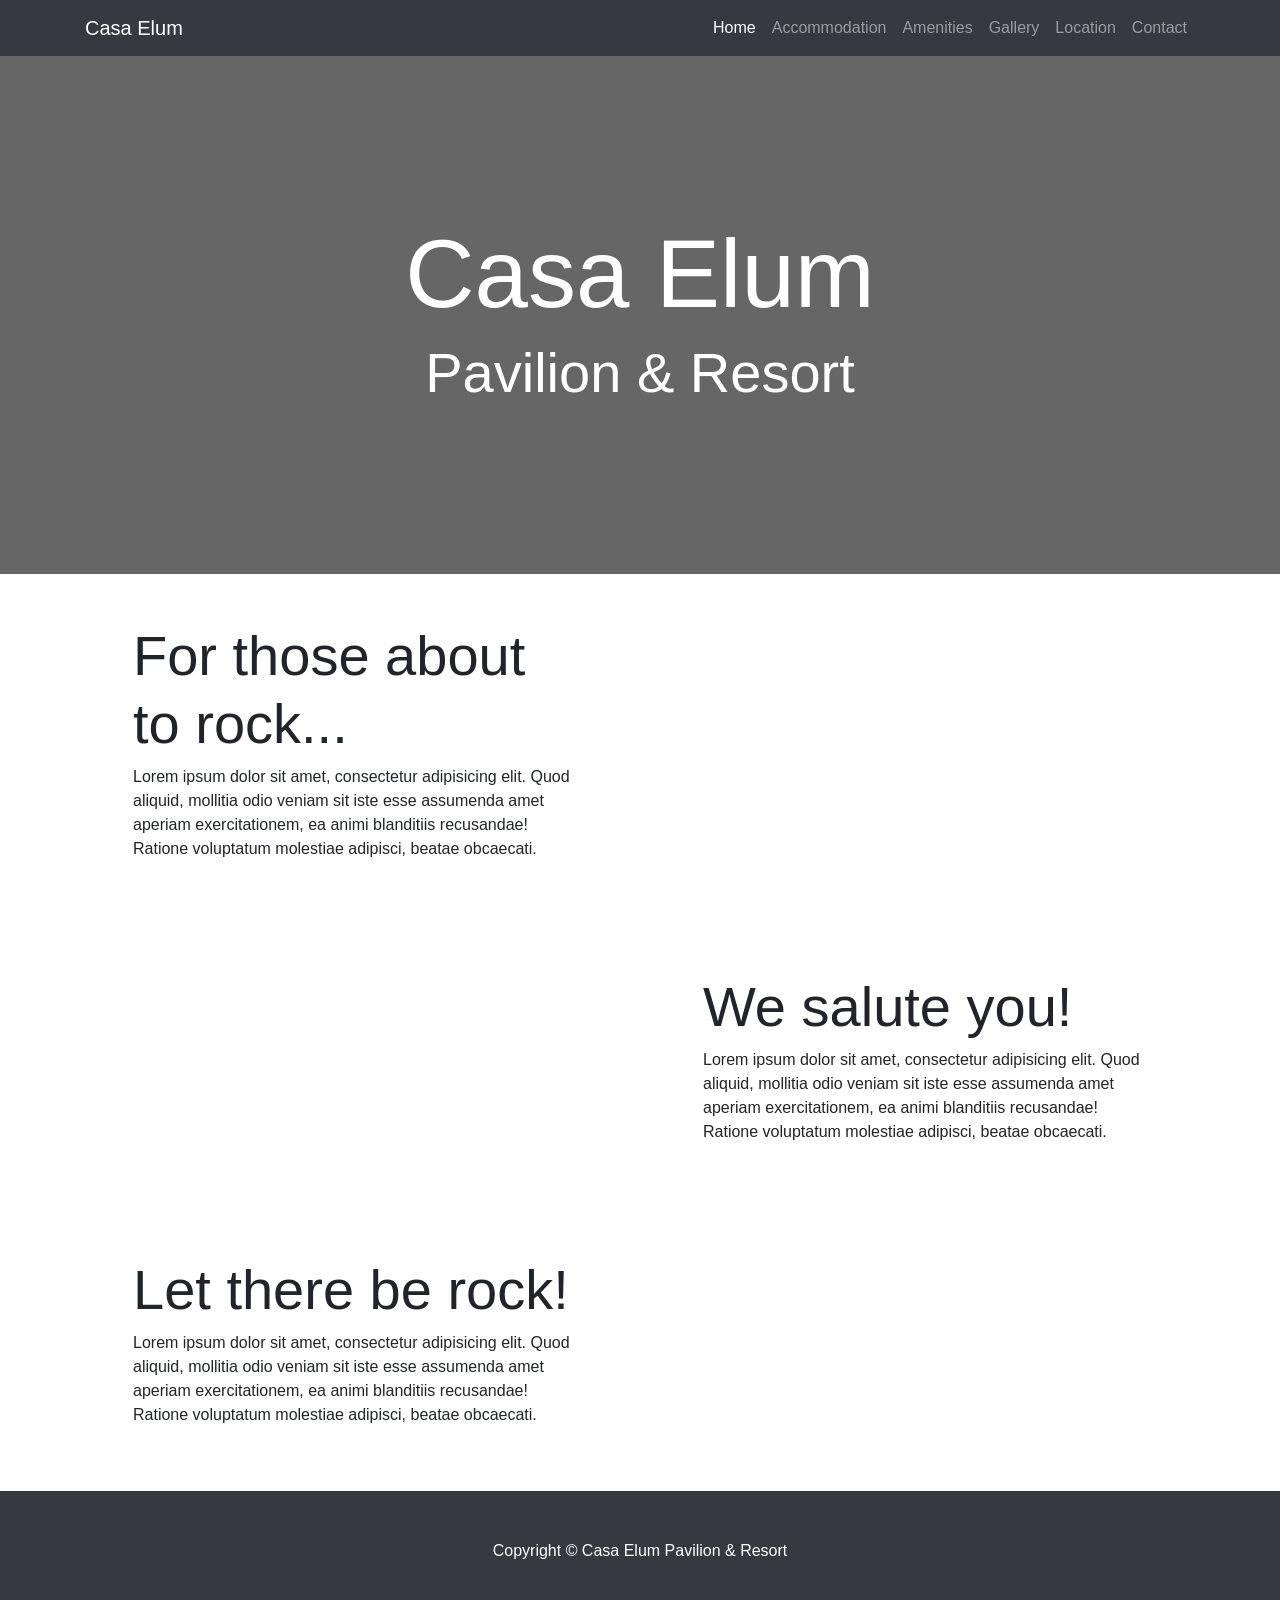
==== casaelum-web/index.html @ e085ee61 "web source initial commit for the web sources" ====
<!DOCTYPE html>
<html lang="en">

  <head>

    <meta charset="utf-8">
    <meta name="viewport" content="width=device-width, initial-scale=1, shrink-to-fit=no">
    <meta name="description" content="">
    
    <title>Casa Elum | Reservation</title>

    <!-- Bootstrap core CSS -->
    <link href="vendor/bootstrap/css/bootstrap.min.css" rel="stylesheet">

    <!-- Custom styles for this template -->
    <link href="css/one-page-wonder.css" rel="stylesheet">

  </head>

  <body>

    <!-- Navigation -->
    <nav class="navbar navbar-expand-lg navbar-dark bg-dark fixed-top">
      <div class="container">
        <a class="navbar-brand" href="#">Casa Elum</a>
        <button class="navbar-toggler" type="button" data-toggle="collapse" data-target="#navbarResponsive" aria-controls="navbarResponsive" aria-expanded="false" aria-label="Toggle navigation">
          <span class="navbar-toggler-icon"></span>
        </button>
        <div class="collapse navbar-collapse" id="navbarResponsive">
          <ul class="navbar-nav ml-auto">
            <li class="nav-item active">
              <a class="nav-link" href="#">Home
                <span class="sr-only">(current)</span>
              </a>
            </li>
            <li class="nav-item">
              <a class="nav-link" href="#">Accommodation</a>
            </li>
            <li class="nav-item">
              <a class="nav-link" href="#">Amenities</a>
            </li>
            <li class="nav-item">
              <a class="nav-link" href="#">Gallery</a>
            </li>
            <li class="nav-item">
              <a class="nav-link" href="#">Location</a>
            </li>
            <li class="nav-item">
              <a class="nav-link" href="#">Contact</a>
            </li>
          </ul>
        </div>
      </div>
    </nav>

    <header class="masthead">
      <div class="overlay">
        <div class="container">
          <h1 class="display-1 text-white">Casa Elum</h1>
          <h2 class="display-4 text-white">Pavilion & Resort</h2>
        </div>
      </div>
    </header>

    <section>
      <div class="container">
        <div class="row align-items-center">
          <div class="col-md-6 order-2">
            <div class="p-5">
              <img class="img-fluid rounded-circle" src="https://unsplash.it/500/500?image=836" alt="">
            </div>
          </div>
          <div class="col-md-6 order-1">
            <div class="p-5">
              <h2 class="display-4">For those about to rock...</h2>
              <p>Lorem ipsum dolor sit amet, consectetur adipisicing elit. Quod aliquid, mollitia odio veniam sit iste esse assumenda amet aperiam exercitationem, ea animi blanditiis recusandae! Ratione voluptatum molestiae adipisci, beatae obcaecati.</p>
            </div>
          </div>
        </div>
      </div>
    </section>

    <section>
      <div class="container">
        <div class="row align-items-center">
          <div class="col-md-6">
            <div class="p-5">
              <img class="img-fluid rounded-circle" src="https://unsplash.it/500/500?image=452" alt="">
            </div>
          </div>
          <div class="col-md-6">
            <div class="p-5">
              <h2 class="display-4">We salute you!</h2>
              <p>Lorem ipsum dolor sit amet, consectetur adipisicing elit. Quod aliquid, mollitia odio veniam sit iste esse assumenda amet aperiam exercitationem, ea animi blanditiis recusandae! Ratione voluptatum molestiae adipisci, beatae obcaecati.</p>
            </div>
          </div>
        </div>
      </div>
    </section>

    <section>
      <div class="container">
        <div class="row align-items-center">
          <div class="col-md-6 order-2">
            <div class="p-5">
              <img class="img-fluid rounded-circle" src="https://unsplash.it/500/500?image=453" alt="">
            </div>
          </div>
          <div class="col-md-6 order-1">
            <div class="p-5">
              <h2 class="display-4">Let there be rock!</h2>
              <p>Lorem ipsum dolor sit amet, consectetur adipisicing elit. Quod aliquid, mollitia odio veniam sit iste esse assumenda amet aperiam exercitationem, ea animi blanditiis recusandae! Ratione voluptatum molestiae adipisci, beatae obcaecati.</p>
            </div>
          </div>
        </div>
      </div>
    </section>

    <!-- Footer -->
    <footer class="py-5 bg-dark">
      <div class="container">
        <p class="m-0 text-center text-white">Copyright &copy; Casa Elum Pavilion & Resort</p>
      </div>
      <!-- /.container -->
    </footer>

    <!-- Bootstrap core JavaScript -->
    <script src="vendor/jquery/jquery.min.js"></script>
    <script src="vendor/bootstrap/js/bootstrap.bundle.min.js"></script>

  </body>

</html>
---- casaelum-web/css/one-page-wonder.css ----
/*!
 * Start Bootstrap - One Page Wonder (https://startbootstrap.com/template-overviews/one-page-wonder)
 * Copyright 2013-2017 Start Bootstrap
 * Licensed under MIT (https://github.com/BlackrockDigital/startbootstrap-one-page-wonder/blob/master/LICENSE)
 */

body {
  padding-top: 54px;
}

@media (min-width: 992px) {
  body {
    padding-top: 56px;
  }
}

header.masthead {
  background: url('https://unsplash.it/1900/1080?image=304') no-repeat center center scroll;
  -webkit-background-size: cover;
  -moz-background-size: cover;
  background-size: cover;
  -o-background-size: cover;
}

header.masthead>.overlay {
  padding: 5rem 0;
  text-align: center;
  background: rgba(0, 0, 0, 0.6);
}

@media (min-width: 992px) {
  header.masthead>.overlay {
    padding: 10rem 0;
  }
}
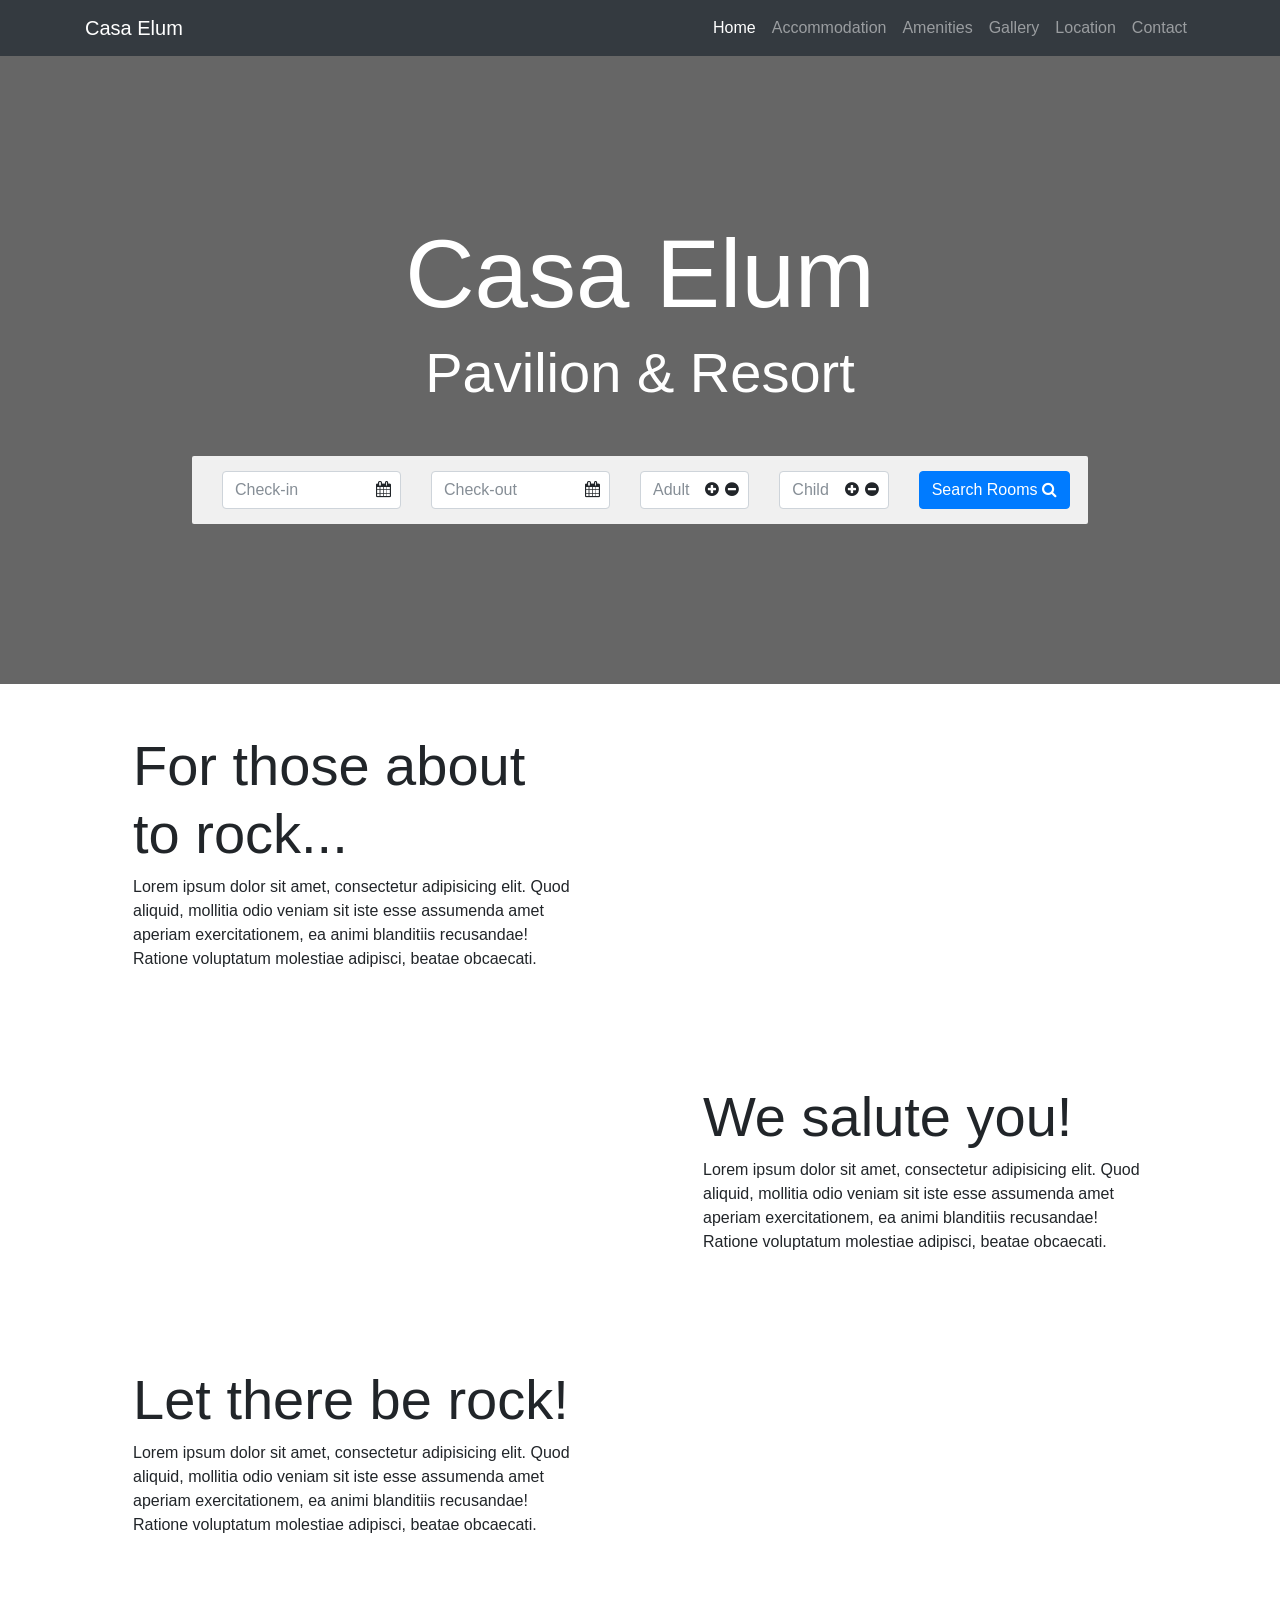
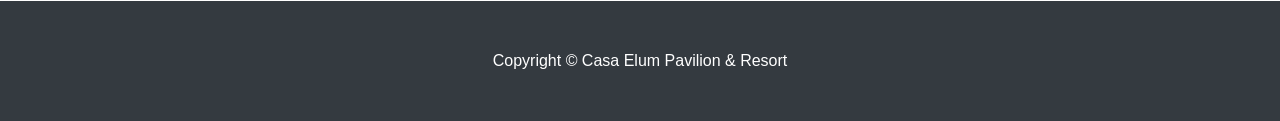
==== commit 4eb38d8e: "Navigation, Booking Module" ====
--- a/casaelum-web/index.html
+++ b/casaelum-web/index.html
@@ -7,13 +7,16 @@
     <meta name="viewport" content="width=device-width, initial-scale=1, shrink-to-fit=no">
     <meta name="description" content="">
     
-    <title>Casa Elum | Reservation</title>
+    <title>Casa Elum | Pavilion & Resort</title>
 
     <!-- Bootstrap core CSS -->
     <link href="vendor/bootstrap/css/bootstrap.min.css" rel="stylesheet">
 
     <!-- Custom styles for this template -->
     <link href="css/one-page-wonder.css" rel="stylesheet">
+    <link href="css/bootstrap-datepicker3.css" rel="stylesheet">
+    <link href="css/font-awesome/css/font-awesome.min.css" rel="stylesheet">
+    <link href="css/style.css" rel="stylesheet">
 
   </head>
 
@@ -58,6 +61,31 @@
         <div class="container">
           <h1 class="display-1 text-white">Casa Elum</h1>
           <h2 class="display-4 text-white">Pavilion & Resort</h2>
+        </div>
+        <div class="container mar-t-50 wid-70 checkin-panel">
+          <form class="col-md-12 row">            
+            <div class="col-md-3 inner-addon right-addon">
+              <i class="fa fa-calendar" aria-hidden="true"></i>
+              <input data-provide="datepicker" type="text" class="form-control" placeholder="Check-in" />              
+            </div>   
+            <div class="col-md-3 inner-addon right-addon">
+              <i class="fa fa-calendar" aria-hidden="true"></i>
+              <input data-provide="datepicker" type="text" class="form-control" placeholder="Check-out" />              
+            </div>         
+            <div class="col-md-2 inner-addon right-addon">
+              <i class="fa fa-plus-circle fa-second" aria-hidden="true"></i>
+              <i class="fa fa-minus-circle" aria-hidden="true"></i>
+              <input type="text" class="form-control" placeholder="Adult" />              
+            </div>
+            <div class="col-md-2 inner-addon right-addon">
+              <i class="fa fa-plus-circle fa-second" aria-hidden="true"></i>
+              <i class="fa fa-minus-circle" aria-hidden="true"></i>
+              <input type="text" class="form-control" placeholder="Child" />              
+            </div>
+            <div class="col-md-2">
+              <button class="btn btn-primary">Search Rooms<i class="fa fa-search mar-l-5" aria-hidden="true"></i></button>
+            </div>
+          </form>
         </div>
       </div>
     </header>
@@ -127,7 +155,8 @@
     <!-- Bootstrap core JavaScript -->
     <script src="vendor/jquery/jquery.min.js"></script>
     <script src="vendor/bootstrap/js/bootstrap.bundle.min.js"></script>
-
+    <script src="vendor/bootstrap-datepicker.min.js"></script>
+    <script src="js/main.js"></script>
   </body>
 
 </html>
--- a/casaelum-web/css/style.css
+++ b/casaelum-web/css/style.css
@@ -0,0 +1,55 @@
+.mar-t-20 { margin-top: 20px; }
+.mar-t-50 { margin-top: 50px; }
+.mar-l-20 { margin-left: 20px; }
+.mar-l-5 { margin-left: 5px; }
+.mar-l-10 { margin-left: 10px; }
+.mar-r-5 { margin-right: 5px; }
+.mar-r-12 { margin-right: 12px; }
+.mar-r-15 { margin-right: 15px; }
+
+.wid-70 { width: 70%; }
+.wid-80 { width: 80%; }
+.wid-100 { width: 100%; }
+
+.checkin-panel {
+    background: #fff;
+    background: rgba(255,255,255,0.9);
+    white-space: nowrap;
+    border-radius: 2px;
+    padding-top: 15px;
+    padding-bottom: 15px;
+}
+
+.checkin-panel-booking {
+    border: 1px solid #ccc;
+    border-radius: 2px;
+    padding-top: 15px;
+    padding-bottom: 15px;
+}
+
+.bc-separator {
+    font-size: 8pt;
+    margin-left: 5px;
+    margin-right: 5px;
+}
+
+/* enable absolute positioning */
+.inner-addon { 
+    position: relative; 
+}
+
+/* style icon */
+.inner-addon .fa {
+  position: absolute;
+  padding: 10px;
+  cursor: pointer;
+}
+
+/* align icon */
+.left-addon .fa  { left:  0px;}
+.right-addon .fa { right: 15px;}
+.right-addon .fa-second { right: 35px;}
+
+/* add padding  */
+.left-addon input  { padding-left:  30px; }
+.right-addon input { padding-right: 30px; }
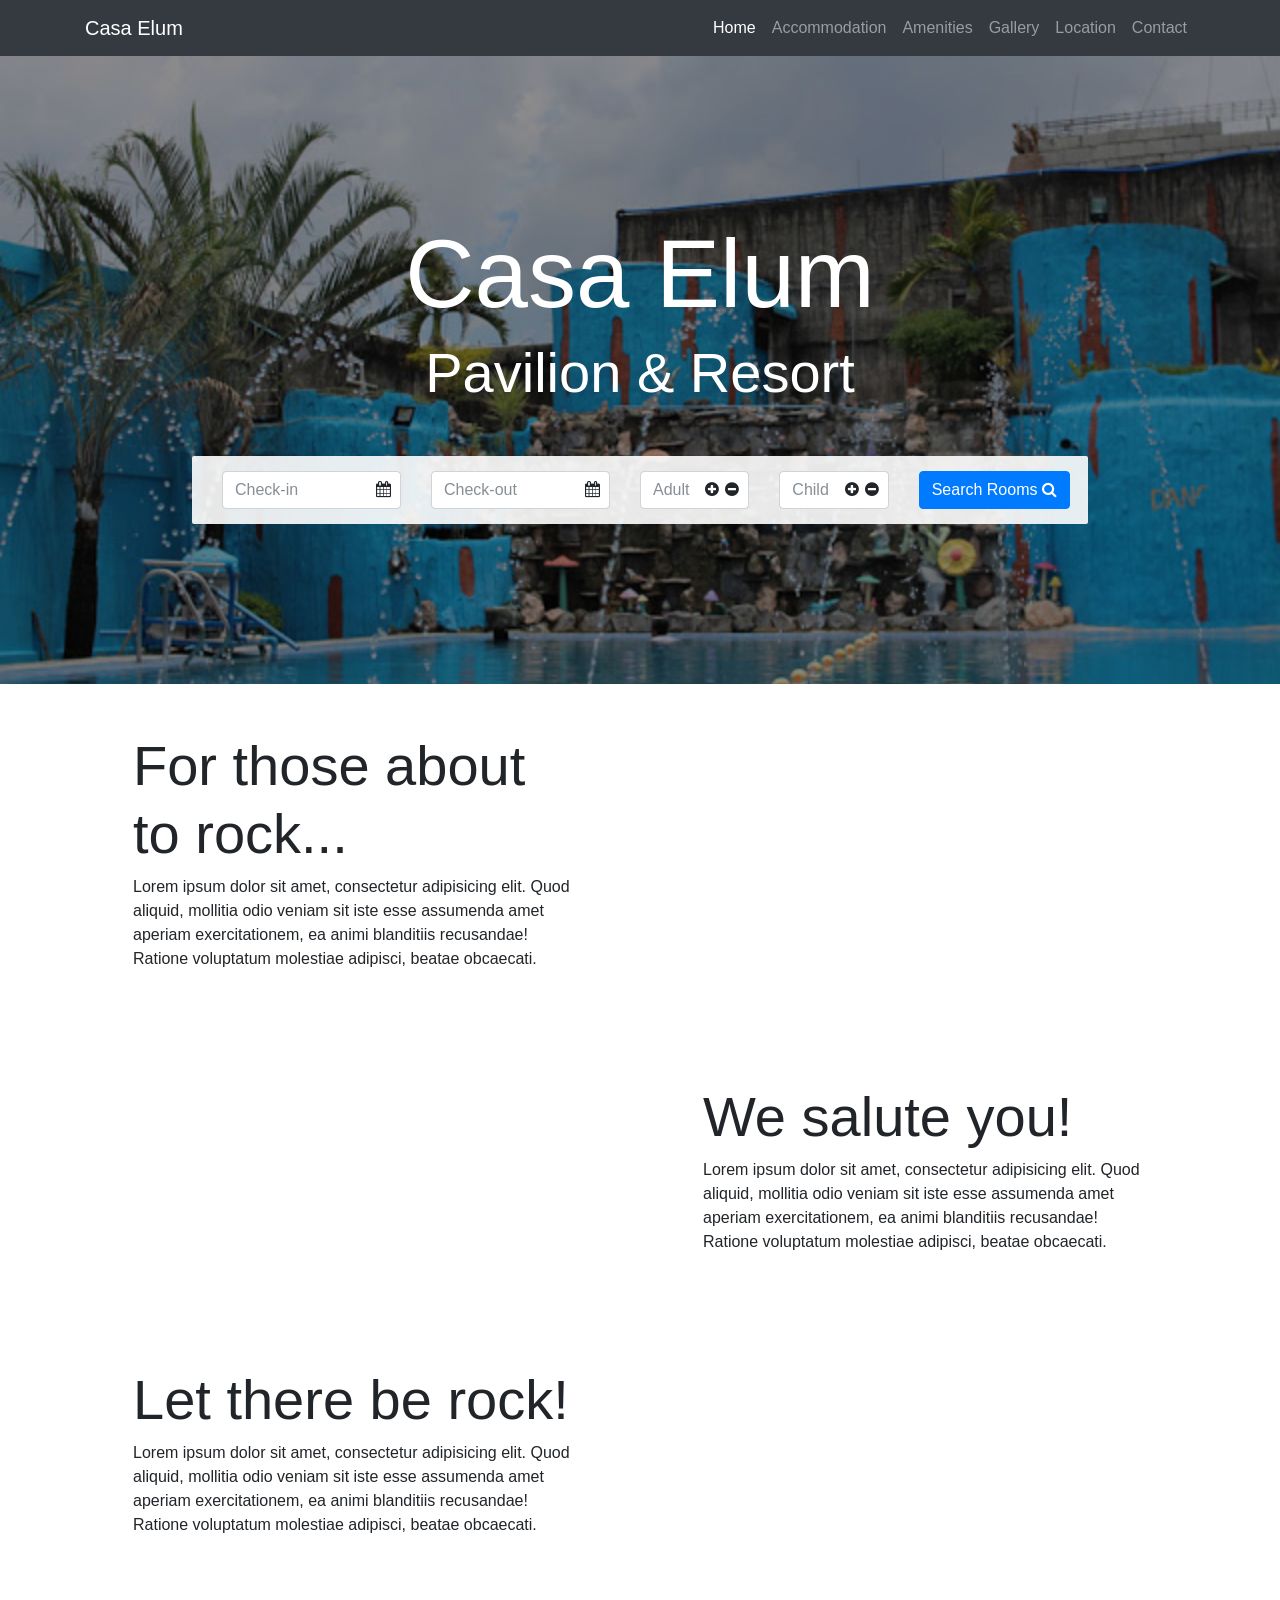
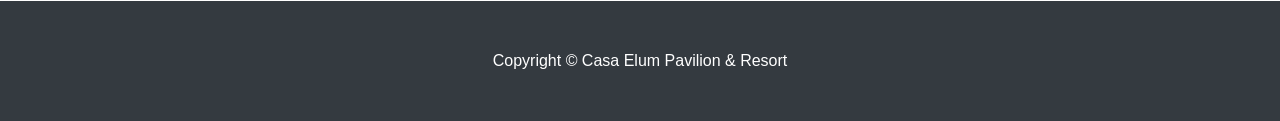
==== commit a2adea07: "Added booking flow steps 1 to 3" ====
--- a/casaelum-web/index.html
+++ b/casaelum-web/index.html
@@ -83,7 +83,7 @@
               <input type="text" class="form-control" placeholder="Child" />              
             </div>
             <div class="col-md-2">
-              <button class="btn btn-primary">Search Rooms<i class="fa fa-search mar-l-5" aria-hidden="true"></i></button>
+              <button class="btn btn-primary" type="submit">Search Rooms<i class="fa fa-search mar-l-5" aria-hidden="true"></i></button>
             </div>
           </form>
         </div>
--- a/casaelum-web/css/one-page-wonder.css
+++ b/casaelum-web/css/one-page-wonder.css
@@ -15,7 +15,7 @@
 }
 
 header.masthead {
-  background: url('https://unsplash.it/1900/1080?image=304') no-repeat center center scroll;
+  background: url('../images/Casa Elum-12.jpg') no-repeat center center scroll;
   -webkit-background-size: cover;
   -moz-background-size: cover;
   background-size: cover;
@@ -25,7 +25,7 @@
 header.masthead>.overlay {
   padding: 5rem 0;
   text-align: center;
-  background: rgba(0, 0, 0, 0.6);
+  background: rgba(0, 0, 0, 0.452);
 }
 
 @media (min-width: 992px) {
--- a/casaelum-web/css/style.css
+++ b/casaelum-web/css/style.css
@@ -1,15 +1,22 @@
 .mar-t-20 { margin-top: 20px; }
 .mar-t-50 { margin-top: 50px; }
+.mar-t-100 { margin-top: 100px; }
 .mar-l-20 { margin-left: 20px; }
 .mar-l-5 { margin-left: 5px; }
 .mar-l-10 { margin-left: 10px; }
+.mar-l-60 { margin-left: 60px; }
 .mar-r-5 { margin-right: 5px; }
 .mar-r-12 { margin-right: 12px; }
 .mar-r-15 { margin-right: 15px; }
+.mar-r-20 { margin-right: 20px; }
 
 .wid-70 { width: 70%; }
 .wid-80 { width: 80%; }
 .wid-100 { width: 100%; }
+
+.invisible {
+    display: none;
+}
 
 .checkin-panel {
     background: #fff;
@@ -33,6 +40,36 @@
     margin-right: 5px;
 }
 
+.badge {
+    border: 1px solid #000;
+}
+
+.booking-summary-header {
+    font-size: 14pt;
+    font-weight: bold;
+}
+
+.booking-summary-field {
+    font-style: italic;
+    color: rgb(29, 117, 175);
+}
+
+#bookingRefNumber {
+    color: blue;
+    font-weight: bolder;
+    font-size: 20pt;    
+}
+
+#bookingStatus {
+    font-weight: bold;
+    font-size: 14pt;
+}
+
+.booking-tab-active {
+    outline: 0;
+    box-shadow: 0 0 0 0.2rem rgba(0,123,255,.25);
+}
+
 /* enable absolute positioning */
 .inner-addon { 
     position: relative; 
